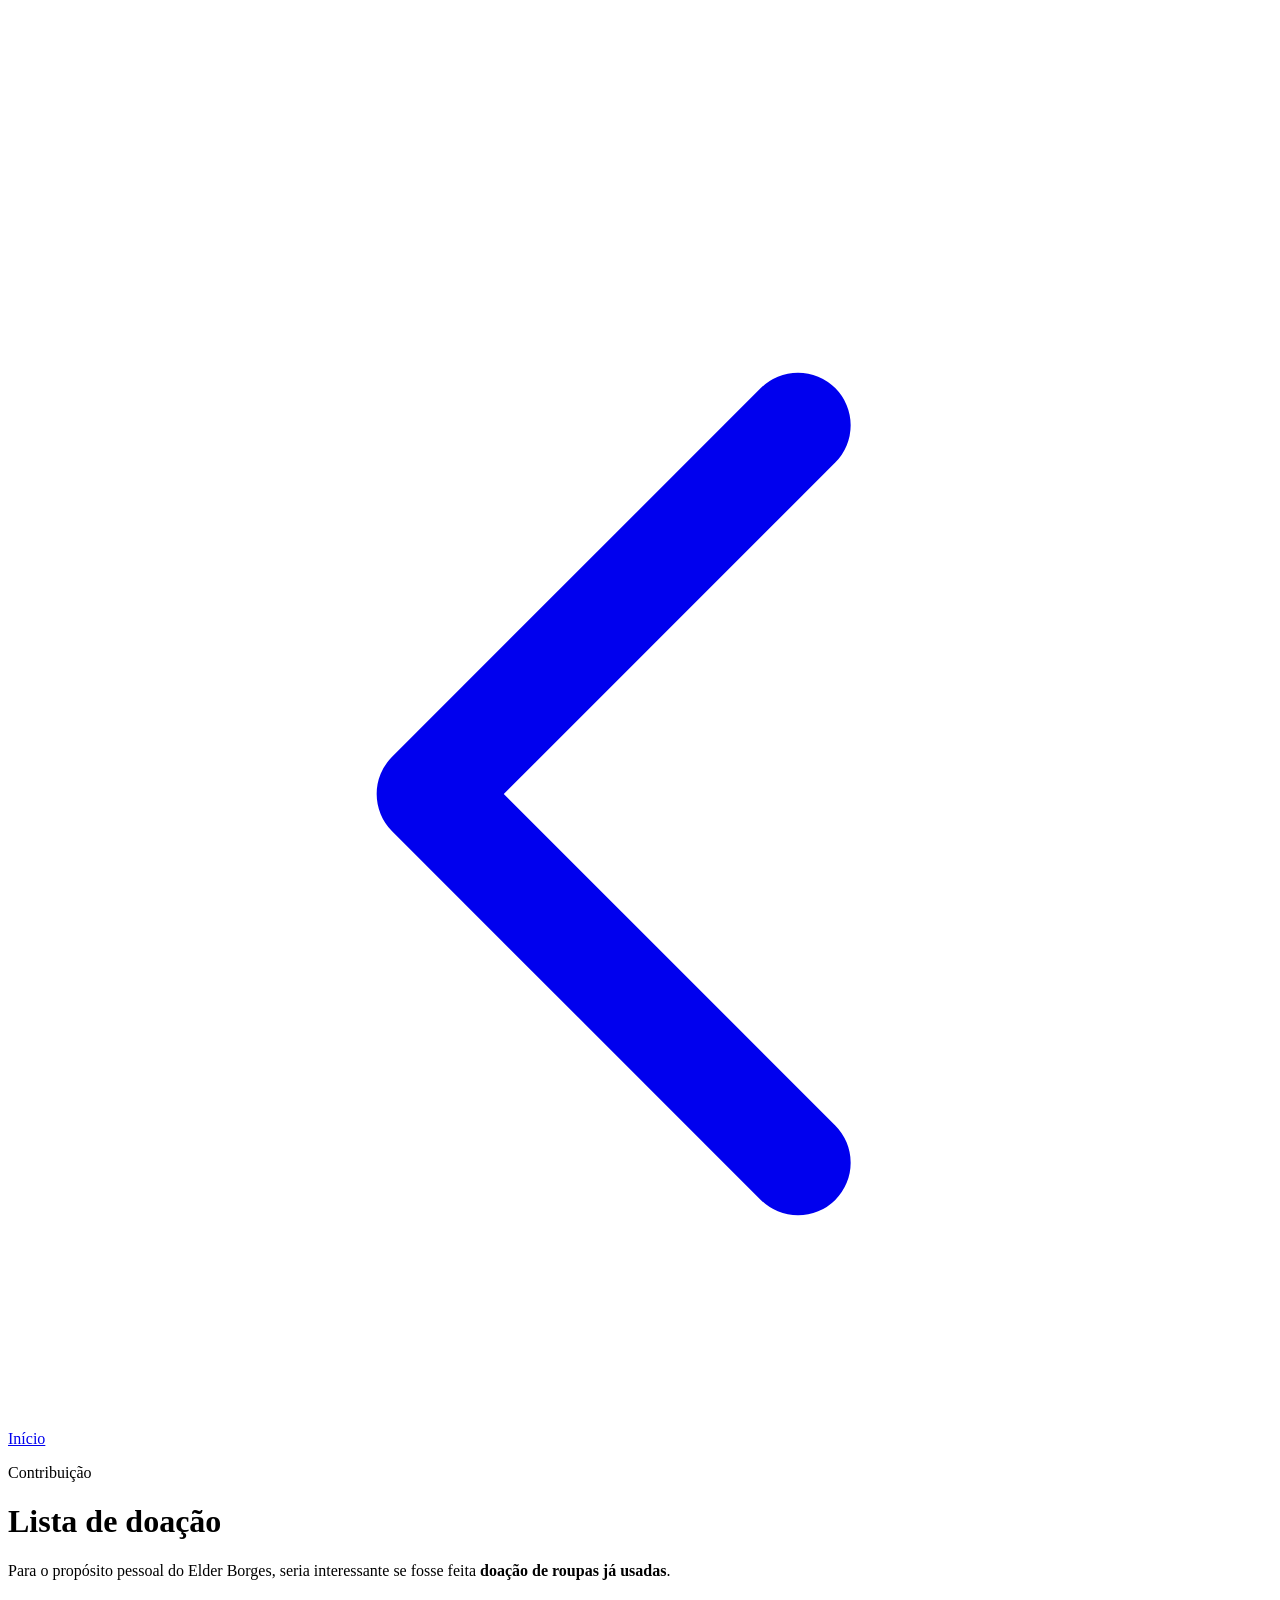
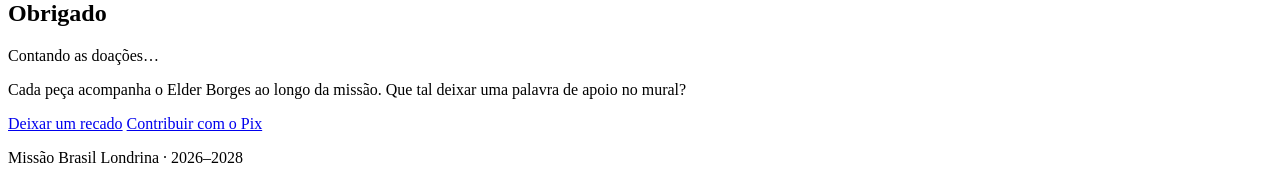
==== doacao.html @ 5feaba13 "Add files via upload" ====
<!doctype html>
<html lang="pt-BR">
<head>
<meta charset="utf-8">
<meta name="viewport" content="width=device-width, initial-scale=1, viewport-fit=cover">
<meta name="theme-color" content="#050918">
<title>Doação de roupas · Elder Borges</title>
<link rel="preconnect" href="https://fonts.googleapis.com">
<link rel="preconnect" href="https://fonts.gstatic.com" crossorigin>
<link href="https://fonts.googleapis.com/css2?family=Cormorant+Garamond:ital,wght@0,500;0,600;0,700;1,500;1,600&family=Figtree:wght@400;600;700&display=swap" rel="stylesheet">
<link rel="stylesheet" href="css/style.css">
</head>
<body>
<canvas id="ceu" aria-hidden="true"></canvas>

<main class="tela">
  <nav class="topo">
    <a class="voltar" href="index.html">
      <svg viewBox="0 0 24 24" fill="none" stroke="currentColor" stroke-width="2" stroke-linecap="round" stroke-linejoin="round" aria-hidden="true"><path d="m15 5-7 7 7 7"/></svg>
      Início
    </a>
  </nav>

  <header class="cabeca">
    <p class="eyebrow">Contribuição</p>
    <h1>Lista de <span>doação</span></h1>
  </header>

  <p class="aviso-roupas">Para o propósito pessoal do Elder Borges, seria interessante se fosse feita <b>doação de roupas já usadas</b>.</p>

  <ul class="itens" id="itens" aria-label="Itens para doar"></ul>

  <section class="cartao fecho" aria-labelledby="t-fecho">
    <h2 class="secao" id="t-fecho">Obrigado</h2>
    <p class="total" id="total">Contando as doações…</p>
    <p>Cada peça acompanha o Elder Borges ao longo da missão. Que tal deixar uma palavra de apoio no mural?</p>
    <div class="acoes">
      <a class="botao" href="index.html#mural">Deixar um recado</a>
      <a class="botao vazado" href="pix.html">Contribuir com o Pix</a>
    </div>
  </section>

  <p class="rodape">Missão Brasil Londrina · 2026–2028</p>
</main>

<div class="toast" id="toast" role="status" aria-live="polite"></div>

<script src="js/sky.js"></script>
<script type="module" src="js/doacao.js"></script>
</body>
</html>
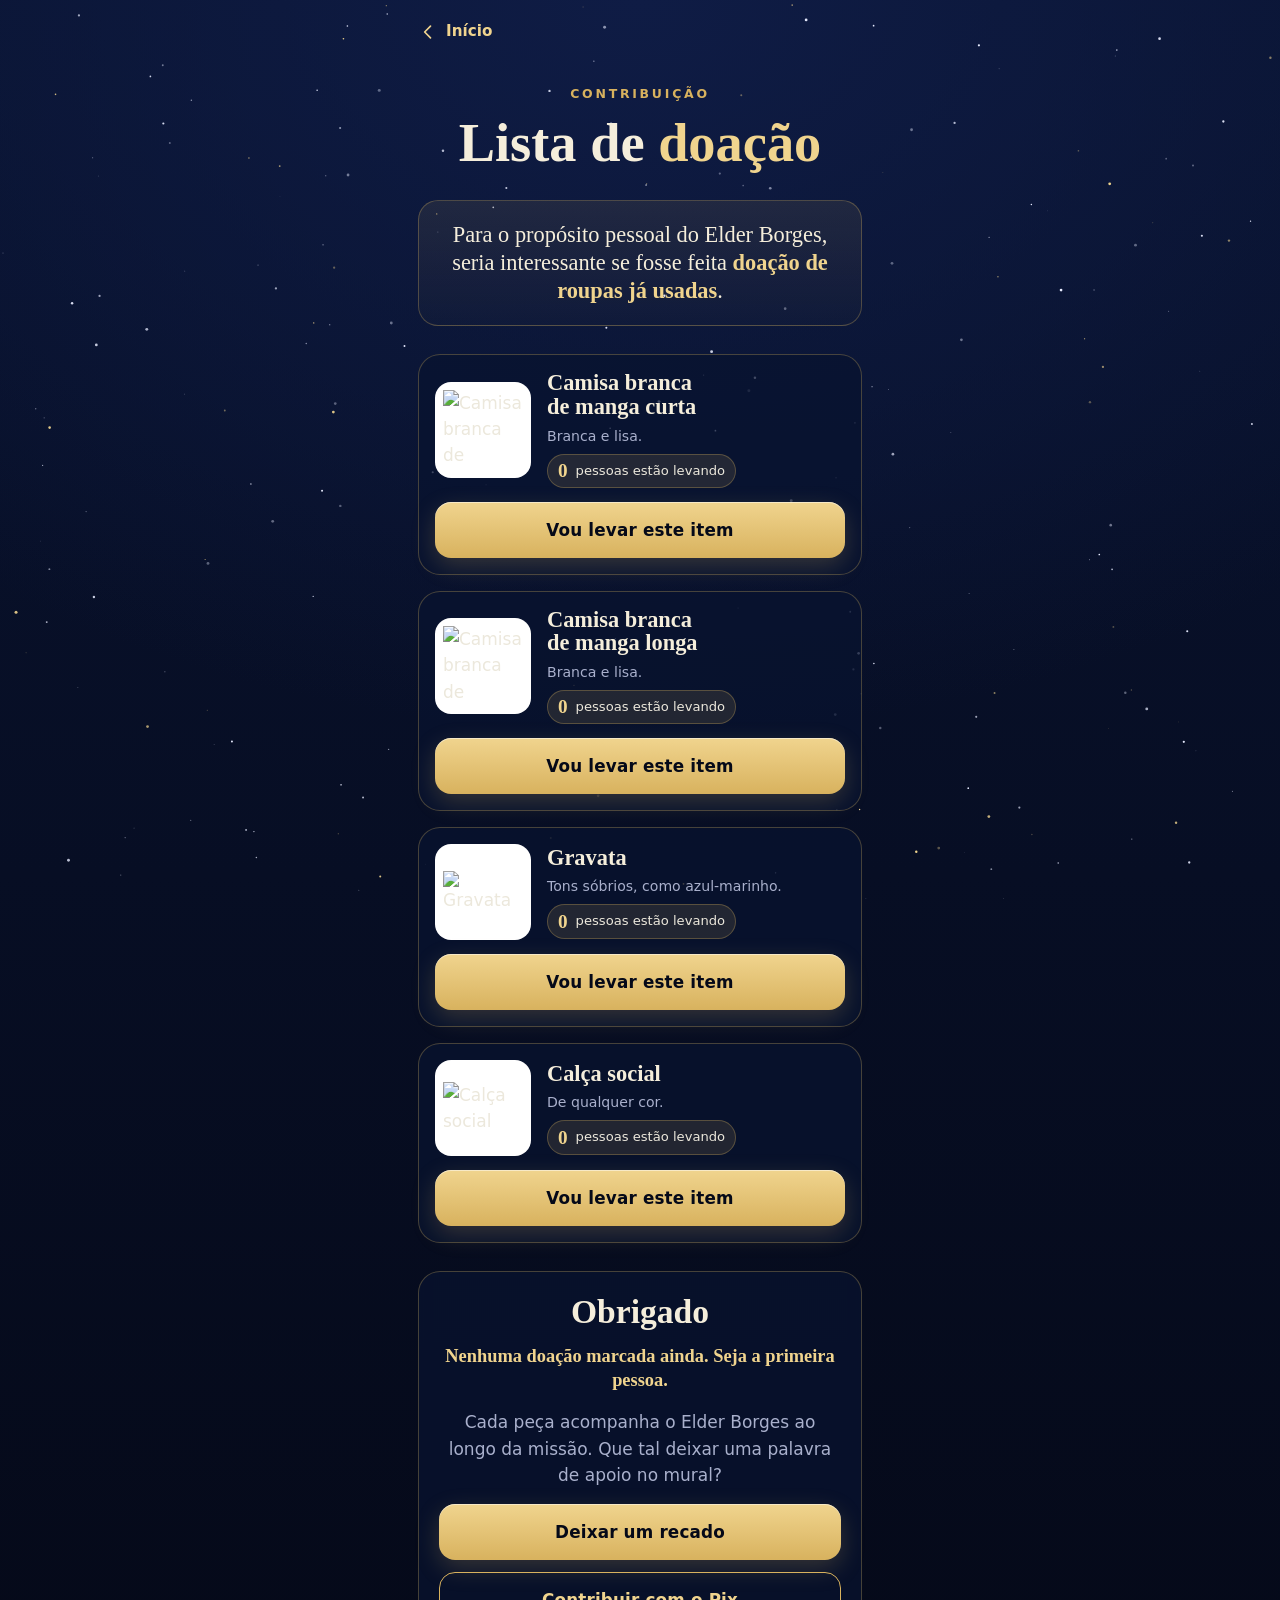
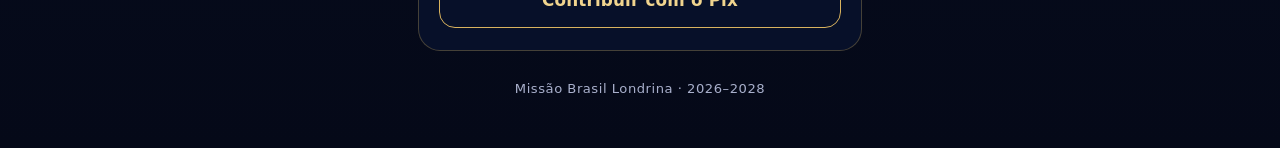
==== commit 4feefe52: "Update doacao.html" ====
--- a/doacao.html
+++ b/doacao.html
@@ -8,7 +8,7 @@
 <link rel="preconnect" href="https://fonts.googleapis.com">
 <link rel="preconnect" href="https://fonts.gstatic.com" crossorigin>
 <link href="https://fonts.googleapis.com/css2?family=Cormorant+Garamond:ital,wght@0,500;0,600;0,700;1,500;1,600&family=Figtree:wght@400;600;700&display=swap" rel="stylesheet">
-<link rel="stylesheet" href="css/style.css">
+<link rel="stylesheet" href="style.css">
 </head>
 <body>
 <canvas id="ceu" aria-hidden="true"></canvas>
@@ -45,7 +45,7 @@
 
 <div class="toast" id="toast" role="status" aria-live="polite"></div>
 
-<script src="js/sky.js"></script>
-<script type="module" src="js/doacao.js"></script>
+<script src="sky.js"></script>
+<script type="module" src="doacao.js"></script>
 </body>
 </html>
--- a/style.css
+++ b/style.css
@@ -0,0 +1,417 @@
+/* Chá Missionário do Elder Borges — feito para celular.
+   Paleta: azul-noite e dourado. Tipografia: Cormorant Garamond (títulos) + Figtree (texto). */
+:root {
+  --n9: #050918;
+  --n8: #091330;
+  --n7: #0f1c45;
+  --n6: #192a62;
+  --ouro: #d8b25e;
+  --ouro-claro: #f0d48e;
+  --ouro-escuro: #9c7a2e;
+  --marfim: #f5eedb;
+  --texto: #ece8dc;
+  --suave: #a9b0cc;
+  --linha: rgba(216, 178, 94, 0.3);
+  --vidro: rgba(9, 19, 48, 0.74);
+  --serif: "Cormorant Garamond", "Iowan Old Style", Georgia, serif;
+  --sans: "Figtree", system-ui, -apple-system, "Segoe UI", Roboto, sans-serif;
+  --lado-e: max(18px, env(safe-area-inset-left, 0px));
+  --lado-d: max(18px, env(safe-area-inset-right, 0px));
+}
+
+*, *::before, *::after { box-sizing: border-box; }
+
+html {
+  background: var(--n9);
+  color-scheme: dark;
+  -webkit-text-size-adjust: 100%;
+}
+
+body {
+  margin: 0;
+  min-height: 100dvh;
+  font: 400 1.0625rem/1.55 var(--sans);
+  color: var(--texto);
+  background:
+    radial-gradient(120% 60% at 50% 0%, var(--n7) 0%, rgba(15, 28, 69, 0) 70%),
+    linear-gradient(180deg, var(--n8) 0%, var(--n9) 100%);
+  background-color: var(--n9);
+  -webkit-tap-highlight-color: transparent;
+  overflow-x: hidden;
+}
+
+#ceu {
+  position: fixed;
+  inset: 0;
+  width: 100%;
+  height: 100lvh;
+  z-index: 0;
+  pointer-events: none;
+}
+
+.tela {
+  position: relative;
+  z-index: 1;
+  max-width: 30rem;
+  margin: 0 auto;
+  padding-left: var(--lado-e);
+  padding-right: var(--lado-d);
+  padding-top: env(safe-area-inset-top, 0px);
+  padding-bottom: calc(48px + env(safe-area-inset-bottom, 0px));
+  display: flex;
+  flex-direction: column;
+  gap: 28px;
+}
+
+img { max-width: 100%; height: auto; display: block; }
+a { color: inherit; }
+
+h1, h2, h3 {
+  font-family: var(--serif);
+  font-weight: 600;
+  line-height: 1.05;
+  margin: 0;
+  text-wrap: balance;
+  color: var(--marfim);
+}
+p { margin: 0; }
+
+.eyebrow {
+  font-size: 0.78rem;
+  letter-spacing: 0.22em;
+  text-transform: uppercase;
+  color: var(--ouro);
+  font-weight: 600;
+}
+
+:focus-visible {
+  outline: 3px solid var(--ouro-claro);
+  outline-offset: 3px;
+  border-radius: 10px;
+}
+
+/* ---------- Topo com voltar ---------- */
+.topo {
+  display: flex;
+  align-items: center;
+  min-height: 56px;
+  padding-top: 8px;
+}
+.voltar {
+  display: inline-flex;
+  align-items: center;
+  gap: 8px;
+  min-height: 48px;
+  padding-right: 16px;
+  color: var(--ouro-claro);
+  text-decoration: none;
+  font-weight: 600;
+  font-size: 0.95rem;
+}
+.voltar svg { width: 20px; height: 20px; }
+
+/* ---------- Botões ---------- */
+.botao {
+  appearance: none;
+  border: 0;
+  width: 100%;
+  min-height: 56px;
+  padding: 14px 20px;
+  border-radius: 16px;
+  font: 700 1.05rem/1.2 var(--sans);
+  letter-spacing: 0.01em;
+  color: var(--n9);
+  background: linear-gradient(180deg, var(--ouro-claro), var(--ouro));
+  box-shadow: 0 8px 24px rgba(216, 178, 94, 0.22), inset 0 1px 0 rgba(255, 255, 255, 0.5);
+  cursor: pointer;
+  display: inline-flex;
+  align-items: center;
+  justify-content: center;
+  gap: 10px;
+  text-decoration: none;
+  transition: transform 0.15s ease, filter 0.15s ease;
+}
+.botao:active { transform: scale(0.98); filter: brightness(0.95); }
+.botao:disabled { opacity: 0.65; }
+.botao.vazado {
+  background: transparent;
+  color: var(--ouro-claro);
+  border: 1.5px solid var(--ouro);
+  box-shadow: none;
+}
+.botao.marcado {
+  background: rgba(216, 178, 94, 0.14);
+  color: var(--ouro-claro);
+  border: 1.5px solid var(--ouro);
+  box-shadow: none;
+}
+.botao svg { width: 22px; height: 22px; flex: none; }
+
+/* ---------- Cartão ---------- */
+.cartao {
+  background: var(--vidro);
+  -webkit-backdrop-filter: blur(6px);
+  backdrop-filter: blur(6px);
+  border: 1px solid var(--linha);
+  border-radius: 22px;
+  padding: 22px 20px;
+}
+
+h2.secao { font-size: 2.1rem; }
+.lead { color: var(--suave); }
+
+/* ---------- Início: herói com globo ---------- */
+.heroi {
+  margin-left: calc(-1 * var(--lado-e));
+  margin-right: calc(-1 * var(--lado-d));
+}
+.heroi canvas { width: 100%; height: 330px; display: block; }
+.heroi-texto {
+  position: relative;
+  margin-top: -70px;
+  text-align: center;
+  padding: 0 var(--lado-d) 0 var(--lado-e);
+  display: flex;
+  flex-direction: column;
+  align-items: center;
+  gap: 10px;
+}
+.heroi h1 { font-size: clamp(3.4rem, 17vw, 4.4rem); }
+.heroi h1 em { font-style: italic; font-weight: 500; color: var(--marfim); }
+.heroi h1 span { color: var(--ouro-claro); }
+.heroi .sub { color: var(--suave); font-size: 0.98rem; }
+
+/* Contagem regressiva */
+.contagem { text-align: center; display: grid; gap: 16px; }
+.contagem h2 { font-size: 1.45rem; font-weight: 500; font-style: italic; }
+.relogio { display: grid; grid-template-columns: repeat(4, 1fr); gap: 8px; }
+.relogio div {
+  background: rgba(255, 255, 255, 0.04);
+  border: 1px solid rgba(216, 178, 94, 0.18);
+  border-radius: 14px;
+  padding: 12px 2px 10px;
+}
+.relogio b {
+  display: block;
+  font: 600 2.2rem/1 var(--serif);
+  color: var(--ouro-claro);
+  font-variant-numeric: tabular-nums;
+}
+.relogio small {
+  display: block;
+  margin-top: 6px;
+  font-size: 0.64rem;
+  letter-spacing: 0.14em;
+  text-transform: uppercase;
+  color: var(--suave);
+}
+.contagem p { color: var(--suave); font-size: 0.95rem; }
+
+/* Escolha */
+.escolha { display: grid; gap: 14px; }
+.chamada {
+  font-family: var(--serif);
+  font-size: 1.85rem;
+  line-height: 1.15;
+  text-align: center;
+  color: var(--marfim);
+  text-wrap: balance;
+  padding: 0 4px 4px;
+}
+.opcao {
+  display: grid;
+  grid-template-columns: 58px 1fr 22px;
+  align-items: center;
+  gap: 16px;
+  min-height: 92px;
+  padding: 16px 18px;
+  text-decoration: none;
+  background: linear-gradient(135deg, rgba(25, 42, 98, 0.85), rgba(9, 19, 48, 0.85));
+  border: 1.5px solid var(--ouro);
+  border-radius: 20px;
+  transition: transform 0.15s ease;
+}
+.opcao:active { transform: scale(0.98); }
+.opcao .icone {
+  width: 58px; height: 58px;
+  border-radius: 50%;
+  display: grid; place-items: center;
+  background: rgba(216, 178, 94, 0.12);
+  border: 1px solid var(--linha);
+  color: var(--ouro-claro);
+}
+.opcao .icone svg { width: 30px; height: 30px; }
+.opcao strong { display: block; font: 600 1.6rem/1.05 var(--serif); color: var(--marfim); }
+.opcao span.sub { display: block; font-size: 0.88rem; color: var(--suave); margin-top: 4px; }
+.opcao .seta { color: var(--ouro); width: 22px; height: 22px; }
+
+/* Missão */
+.missao { display: grid; gap: 20px; justify-items: center; text-align: center; }
+.arco {
+  width: min(58%, 230px);
+  aspect-ratio: 4 / 5;
+  object-fit: cover;
+  border-radius: 999px 999px 20px 20px;
+  border: 2px solid var(--ouro);
+  box-shadow: 0 0 0 6px rgba(216, 178, 94, 0.1), 0 18px 40px rgba(0, 0, 0, 0.45);
+}
+.missao h2 { font-size: 2.1rem; }
+.mapa { width: 100%; display: grid; gap: 10px; }
+.mapa img { width: 100%; border-radius: 16px; border: 1px solid var(--linha); }
+.mapa figcaption { font-size: 0.85rem; color: var(--suave); }
+.mapa { margin: 0; }
+
+/* Mural */
+.mural { display: grid; gap: 18px; scroll-margin-top: 16px; }
+.mural form { display: grid; gap: 12px; }
+.campo { display: grid; gap: 6px; }
+.campo label { font-size: 0.82rem; letter-spacing: 0.08em; text-transform: uppercase; color: var(--ouro); font-weight: 600; }
+.campo input, .campo textarea {
+  width: 100%;
+  font: 400 1rem/1.4 var(--sans); /* 16px evita zoom automático no iPhone */
+  color: var(--marfim);
+  background: rgba(5, 9, 24, 0.7);
+  border: 1.5px solid rgba(216, 178, 94, 0.35);
+  border-radius: 14px;
+  padding: 14px;
+  min-height: 52px;
+}
+.campo textarea { min-height: 112px; resize: vertical; }
+.campo input::placeholder, .campo textarea::placeholder { color: #6f78a0; }
+.campo input:focus, .campo textarea:focus { outline: none; border-color: var(--ouro-claro); box-shadow: 0 0 0 3px rgba(240, 212, 142, 0.2); }
+.contador-texto { text-align: right; font-size: 0.78rem; color: var(--suave); }
+.aviso { min-height: 1.4em; font-size: 0.92rem; color: var(--ouro-claro); }
+.aviso.erro { color: #ffb4a8; }
+.recados { display: grid; gap: 12px; list-style: none; margin: 0; padding: 0; }
+.recado {
+  background: rgba(255, 255, 255, 0.04);
+  border: 1px solid rgba(216, 178, 94, 0.18);
+  border-radius: 16px;
+  padding: 14px 16px;
+  display: grid;
+  gap: 6px;
+}
+.recado p { overflow-wrap: anywhere; }
+.recado header { display: flex; justify-content: space-between; align-items: baseline; gap: 12px; }
+.recado strong { font: 600 1.25rem/1.1 var(--serif); color: var(--ouro-claro); overflow-wrap: anywhere; }
+.recado time { font-size: 0.78rem; color: var(--suave); white-space: nowrap; }
+.vazio { text-align: center; color: var(--suave); padding: 8px 0; font-style: italic; }
+
+.rodape { text-align: center; font-size: 0.82rem; color: var(--suave); letter-spacing: 0.04em; }
+
+/* ---------- Páginas internas ---------- */
+.cabeca { display: grid; gap: 12px; text-align: center; justify-items: center; }
+.cabeca h1 { font-size: clamp(2.6rem, 13vw, 3.4rem); }
+.cabeca h1 span { color: var(--ouro-claro); }
+
+.aviso-roupas {
+  font-family: var(--serif);
+  font-size: 1.4rem;
+  line-height: 1.25;
+  text-align: center;
+  color: var(--marfim);
+  padding: 20px;
+  border: 1px solid var(--linha);
+  border-radius: 20px;
+  background: linear-gradient(180deg, rgba(216, 178, 94, 0.1), rgba(216, 178, 94, 0.02));
+}
+.aviso-roupas b { color: var(--ouro-claro); font-weight: 600; }
+
+/* Itens */
+.itens { display: grid; gap: 16px; list-style: none; margin: 0; padding: 0; }
+.item {
+  display: grid;
+  grid-template-columns: 96px 1fr;
+  grid-template-areas: "foto info" "acao acao";
+  gap: 14px 16px;
+  align-items: center;
+  background: var(--vidro);
+  border: 1px solid var(--linha);
+  border-radius: 22px;
+  padding: 16px;
+}
+.item .foto {
+  grid-area: foto;
+  width: 96px; height: 96px;
+  background: #fff;
+  border-radius: 16px;
+  display: flex; align-items: center; justify-content: center;
+  padding: 8px;
+  overflow: hidden;
+}
+.item .foto img { max-width: 100%; max-height: 100%; width: auto; height: auto; object-fit: contain; }
+.item .info { grid-area: info; display: grid; gap: 8px; min-width: 0; }
+.item h3 { font-size: 1.4rem; line-height: 1.05; }
+.item .nota { font-size: 0.88rem; color: var(--suave); line-height: 1.35; }
+.pilula {
+  justify-self: start;
+  display: inline-flex;
+  align-items: center;
+  gap: 8px;
+  padding: 6px 10px;
+  border-radius: 999px;
+  background: rgba(216, 178, 94, 0.13);
+  border: 1px solid var(--linha);
+  font-size: 0.82rem;
+  white-space: nowrap;
+  color: var(--texto);
+}
+.pilula b { font: 600 1.2rem/1 var(--serif); color: var(--ouro-claro); font-variant-numeric: tabular-nums; }
+.item .botao { grid-area: acao; }
+
+.fecho { display: grid; gap: 16px; text-align: center; justify-items: center; }
+.fecho .total { font: 600 1.15rem/1.3 var(--serif); color: var(--ouro-claro); }
+.fecho p { color: var(--suave); }
+.fecho .acoes { display: grid; gap: 12px; width: 100%; }
+
+/* Pix */
+.livro { width: 92px; border-radius: 6px; box-shadow: 0 14px 30px rgba(0, 0, 0, 0.5), 0 0 0 1px var(--linha); }
+.pix-caixa {
+  display: grid;
+  gap: 14px;
+  padding: 22px 20px;
+  border-radius: 22px;
+  border: 1.5px solid var(--ouro);
+  background: linear-gradient(160deg, rgba(25, 42, 98, 0.88), rgba(9, 19, 48, 0.9));
+  box-shadow: 0 0 40px rgba(216, 178, 94, 0.12);
+}
+.pix-caixa .rotulo { font-size: 0.74rem; letter-spacing: 0.2em; text-transform: uppercase; color: var(--ouro); font-weight: 600; }
+.chave {
+  font: 600 2.1rem/1.1 var(--serif);
+  color: var(--marfim);
+  font-variant-numeric: tabular-nums;
+  user-select: all;
+  -webkit-user-select: all;
+}
+.pix-caixa dl { margin: 0; display: grid; gap: 10px; }
+.pix-caixa dl div { display: flex; justify-content: space-between; gap: 16px; padding-top: 10px; border-top: 1px solid rgba(216, 178, 94, 0.2); }
+.pix-caixa dt { color: var(--suave); font-size: 0.9rem; }
+.pix-caixa dd { margin: 0; font-weight: 600; text-align: right; }
+
+.versiculo { display: grid; gap: 14px; justify-items: center; text-align: center; }
+.versiculo blockquote { margin: 0; display: grid; gap: 10px; font: italic 500 1.5rem/1.25 var(--serif); color: var(--marfim); text-wrap: balance; }
+.versiculo cite { font: 600 0.8rem/1 var(--sans); letter-spacing: 0.18em; text-transform: uppercase; color: var(--ouro); font-style: normal; }
+
+/* Aviso rápido */
+.toast {
+  position: fixed;
+  left: 50%;
+  bottom: calc(24px + env(safe-area-inset-bottom, 0px));
+  transform: translate(-50%, 20px);
+  opacity: 0;
+  pointer-events: none;
+  z-index: 10;
+  max-width: calc(100% - 36px);
+  padding: 14px 20px;
+  border-radius: 999px;
+  background: var(--marfim);
+  color: var(--n9);
+  font-weight: 700;
+  box-shadow: 0 10px 30px rgba(0, 0, 0, 0.5);
+  transition: opacity 0.25s ease, transform 0.25s ease;
+}
+.toast.visivel { opacity: 1; transform: translate(-50%, 0); }
+
+@media (prefers-reduced-motion: reduce) {
+  * { transition: none !important; animation: none !important; }
+}
